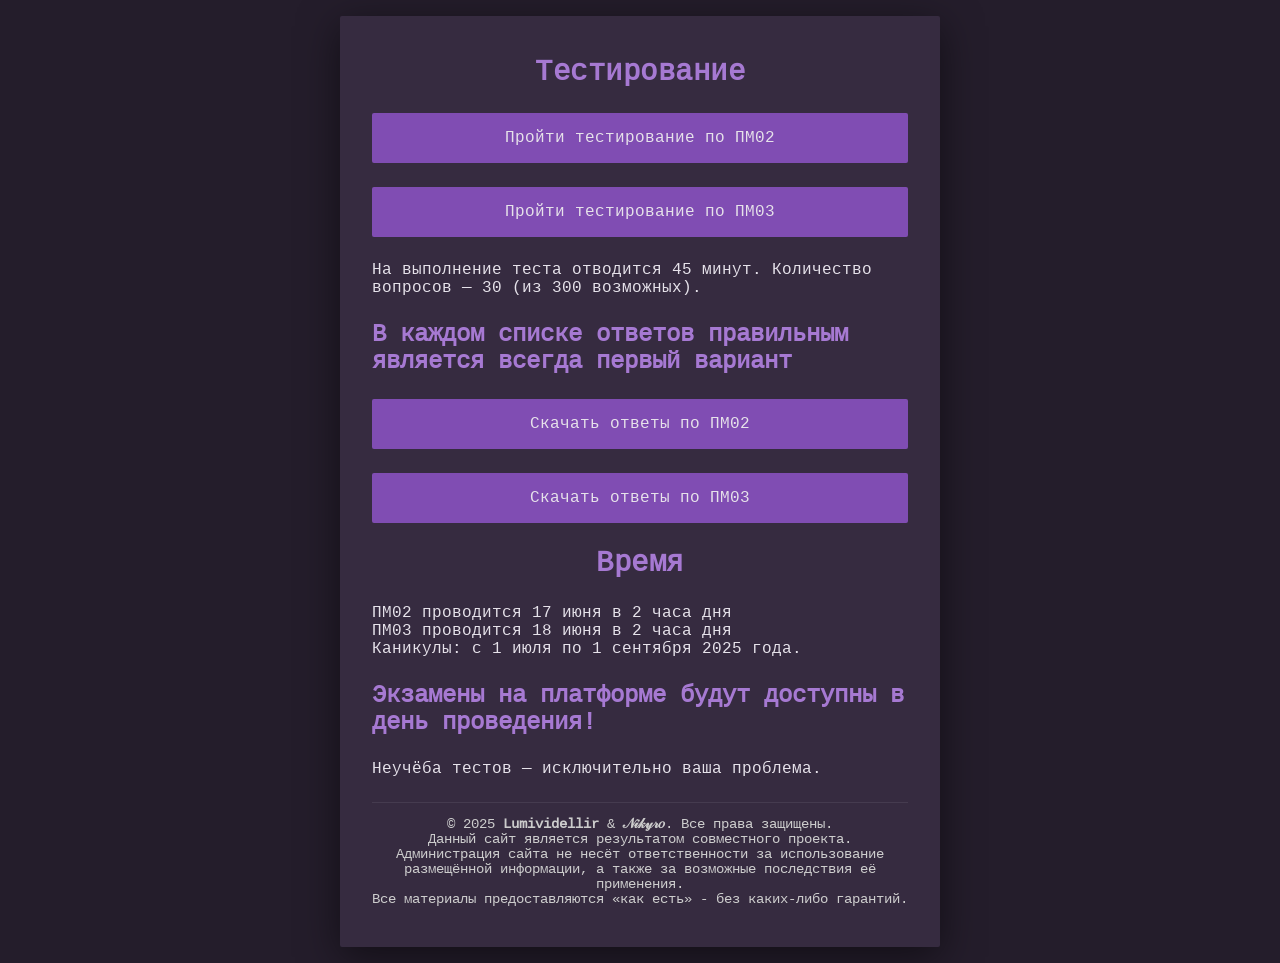
==== index.html @ 5cecf482 "ship it" ====
<!DOCTYPE html>
<html>
<head>
<meta charset="UTF-8">
<title>ATTK Tests</title>
<meta name="viewport" content="width=device-width, initial-scale=1.0">
<link rel="stylesheet" href="./style.css">
</head>
<body>
<div class="centered">
  <h1>Тестирование</h1>

  <a href="./subject.html?id=PM02"><button class="type">Пройти тестирование по ПМ02</button></a>
  <a href="./subject.html?id=PM03"><button class="type">Пройти тестирование по ПМ03</button></a>

  <p>На выполнение теста отводится 45 минут. Количество вопросов — 30 (из 300 возможных).</p>

  <h2>В каждом списке ответов правильным является всегда первый вариант</h2>

  <a href="./ПМ02.docx" download><button class="type">Скачать ответы по ПМ02</button></a>
  <a href="./ПМ03.docx" download><button class="type">Скачать ответы по ПМ03</button></a>

  <h1>Время</h1>

  <p>ПМ02 проводится 17 июня в 2 часа дня<br>
  ПМ03 проводится 18 июня в 2 часа дня<br>
  Каникулы: с 1 июля по 1 сентября 2025 года.</p>

  <h2>Экзамены на платформе будут доступны в день проведения!</h2>

  <p>Неучёба тестов — исключительно ваша проблема.</p>

  <footer style="text-align: center; font-size: 0.85em; color: #ccc; border-top: 1px solid var(--border-color); padding-top: 1em;">
    <p>© 2025 <strong>Lumividellir</strong> & <strong>𝒩𝒾𝓀𝓎𝓇𝑜</strong>. Все права защищены.</p>
    <p>Данный сайт является результатом совместного проекта.</p>
    <p>Администрация сайта не несёт ответственности за использование размещённой информации, а также за возможные последствия её применения.</p>
    <p>Все материалы предоставляются «как есть» - без каких-либо гарантий.</p>
  </footer>
</div>
</body>
</html>
---- style.css ----
/* ===== ROOT ПЕРЕМЕННЫЕ ===== */
:root {
    --text-brightness: 0.95;
    --bg-brightness: 0.70;
    --container-brightness: 0.60;
    
    --primary-hue: 270;
    --primary-saturation: 50%;
    --primary-lightness: 65%;
    
    --base-font-size: 1em;
    --h1-size: 1.8em;
    --h2-size: 1.4em;
    
    --text-color: hsla(var(--primary-hue), 15%, calc(95% * var(--text-brightness)), 1);
    --bg-color: hsla(var(--primary-hue), 20%, calc(20% * var(--bg-brightness)), 1);
    --container-color: hsla(var(--primary-hue), 20%, calc(35% * var(--container-brightness)), 1);
    --element-color: hsla(var(--primary-hue), 20%, calc(28% * var(--container-brightness)), 1);
    --border-color: hsla(var(--primary-hue), 15%, calc(45% * var(--container-brightness)), 1);
    --accent-color: hsl(var(--primary-hue), var(--primary-saturation), var(--primary-lightness));

    --correct-hue: 140;
    --correct-saturation: 50%;
    --correct-bg-lightness: 18%;
    --correct-border-lightness: 38%;
    --correct-text-lightness: 82%;

    --wrong-hue: 0;
    --wrong-saturation: 50%;
    --wrong-bg-lightness: 18%;
    --wrong-border-lightness: 38%;
    --wrong-text-lightness: 82%;
}

@font-face {
    font-family: 'lib';
    src: url('libe.ttf') format('truetype');
}

body {
    margin: 0;
    background-color: var(--bg-color);
    display: flex;
    justify-content: center;
    align-items: flex-start;
    min-height: 100vh;
    overflow-y: auto;
    padding: 1em;
    color: var(--text-color);
    font-family: lib;
    font-size: var(--base-font-size);
    box-sizing: border-box;
}

.centered {
    background-color: var(--container-color);
    width: 100%;
    max-width: 600px;
    padding: 2.5em 2em;
    box-sizing: border-box;
    display: flex;
    flex-direction: column;
    align-items: stretch;
    gap: 1.5em;
    box-shadow: 0 10px 40px rgba(0, 0, 0, 0.5);
    border-radius: 2px;
}

h1, h2, h3, p {
    margin: 0;
}

h1 {
    font-size: var(--h1-size);
    color: var(--accent-color);
    font-weight: 600;
    text-align: center;
    letter-spacing: 0.5px;
}

h2, h3 {
    color: var(--accent-color);
}

input[type="hidden"] {
    display: none;
}

#subjects {
    display: flex;
    flex-direction: column;
    gap: 0.8em;
    padding: 1em 0;
}

#subjects > div {
    display: flex;
    align-items: center;
    gap: 0.8em;
    padding: 0.8em;
    background-color: var(--element-color);
    border-radius: 2px;
    border: 1px solid var(--border-color);
    transition: background-color 0.15s ease;
    cursor: pointer;
}

#subjects > div:hover {
    background-color: hsla(var(--primary-hue), 20%, calc(32% * var(--container-brightness)), 1);
}

#subjects > div input[type="checkbox"] {
    cursor: pointer;
    accent-color: var(--accent-color);
    width: 18px;
    height: 18px;
    flex-shrink: 0;
}

#subjects > div span {
    cursor: pointer;
    color: var(--text-color);
    font-size: 0.95em;
    user-select: none;
    flex: 1;
}

label {
    display: flex;
    align-items: center;
    gap: 0.8em;
    color: var(--text-color);
    font-weight: 400;
    padding: 0.8em;
    background-color: var(--element-color);
    border-radius: 2px;
    border: 1px solid var(--border-color);
}

label:has(input[type="number"]) {
    justify-content: space-between;
}

input[type="number"] {
    background-color: var(--element-color);
    color: var(--text-color);
    border: 1px solid var(--border-color);
    padding: 0.6em;
    border-radius: 2px;
    font-size: 0.95em;
    width: 80px;
    cursor: pointer;
}

input[type="number"]::-webkit-outer-spin-button,
input[type="number"]::-webkit-inner-spin-button {
    -webkit-appearance: none;
    margin: 0;
}

input[type="number"][type="number"] {
    -moz-appearance: textfield;
}

button.type {
    background-color: hsla(var(--primary-hue), calc(var(--primary-saturation) - 10%), calc(var(--primary-lightness) - 15%), 1);
    color: var(--text-color);
    border: none;
    padding: 1em 2em;
    border-radius: 2px;
    font-size: 1em;
    font-weight: 500;
    cursor: pointer;
    transition: background-color 0.2s ease;
}

@media (max-width: 768px) {
    .centered {
        padding: 2em 1.5em;
        max-width: 100%;
    }

    button.type {
        padding: 0.9em 1.8em;
    }
}

@media (max-width: 480px) {
    body {
        padding: 0.5em;
    }

    .centered {
        padding: 1.5em 1em;
        gap: 1.2em;
    }

    input[type="number"] {
        width: 70px;
    }

    button.type {
        padding: 0.8em 1.5em;
    }
}

select {
    background-color: var(--element-color);
    color: var(--text-color);
    border: 1px solid var(--border-color);
    padding: 0.6em;
    border-radius: 2px;
    font-size: 0.95em;
    cursor: pointer;
    font-family: lib;
    flex: 1;
}

button.type:focus-visible,
input:focus-visible {
    outline: 2px solid var(--accent-color);
    outline-offset: 2px;
}

progress {
    width: 100%;
    height: 12px;
    border-radius: 2px;
    border: none;
    appearance: none;
    -webkit-appearance: none;
    background-color: var(--element-color);
}

progress::-webkit-progress-bar {
    background-color: var(--element-color);
    border-radius: 2px;
}

progress::-webkit-progress-value {
    background-color: var(--accent-color);
    border-radius: 2px;
    transition: width 0.3s ease;
}

progress::-moz-progress-bar {
    background-color: var(--accent-color);
    border-radius: 2px;
}

button {
    width: 100%;
    padding: 0.9em 1em;
    border: none;
    border-radius: 2px;
    font-family: lib, system-ui, sans-serif;
    font-size: 1em;
    font-weight: 600;
    cursor: pointer;
    transition: background-color 0.2s;
}

#restartBtn {
    background-color: hsla(var(--primary-hue), 40%, 45%, 1);
    color: var(--text-color);
}

#restartBtn:hover {
    background-color: hsla(var(--primary-hue), 40%, 52%, 1);
}

#quitBtn {
    background-color: var(--element-color);
    color: var(--text-color);
    border: 1px solid var(--border-color);
}

#quitBtn:hover {
    background-color: hsla(var(--primary-hue), 20%, calc(32% * var(--container-brightness)), 1);
}

#question {
    font-size: 1.2em;
    margin: 0;
}

@media (max-width: 480px) {
    #question {
        font-size: 1em;
    }
}

#answers {
    display: flex;
    flex-direction: column;
    gap: 0.6em;
}

label.answer-btn {
    display: block;
    padding: 0.75em 1em;
    background-color: var(--element-color);
    border: 1px solid var(--border-color);
    border-radius: 2px;
    cursor: pointer;
    transition: background-color 0.15s;
    color: var(--text-color);
    line-height: 1.5;
    user-select: none;
    font-weight: 400;
}

label.answer-btn:hover {
    background-color: hsla(var(--primary-hue), 20%, calc(32% * var(--container-brightness)), 1);
}

label.answer-btn.disabled {
    cursor: default;
    pointer-events: none;
}

label.answer-btn.correct {
    background-color: hsl(var(--correct-hue), var(--correct-saturation), var(--correct-bg-lightness));
    border-color: hsl(var(--correct-hue), var(--correct-saturation), var(--correct-border-lightness));
    color: hsl(var(--correct-hue), var(--correct-saturation), var(--correct-text-lightness));
}

label.answer-btn.wrong {
    background-color: hsl(var(--wrong-hue), var(--wrong-saturation), var(--wrong-bg-lightness));
    border-color: hsl(var(--wrong-hue), var(--wrong-saturation), var(--wrong-border-lightness));
    color: hsl(var(--wrong-hue), var(--wrong-saturation), var(--wrong-text-lightness));
}
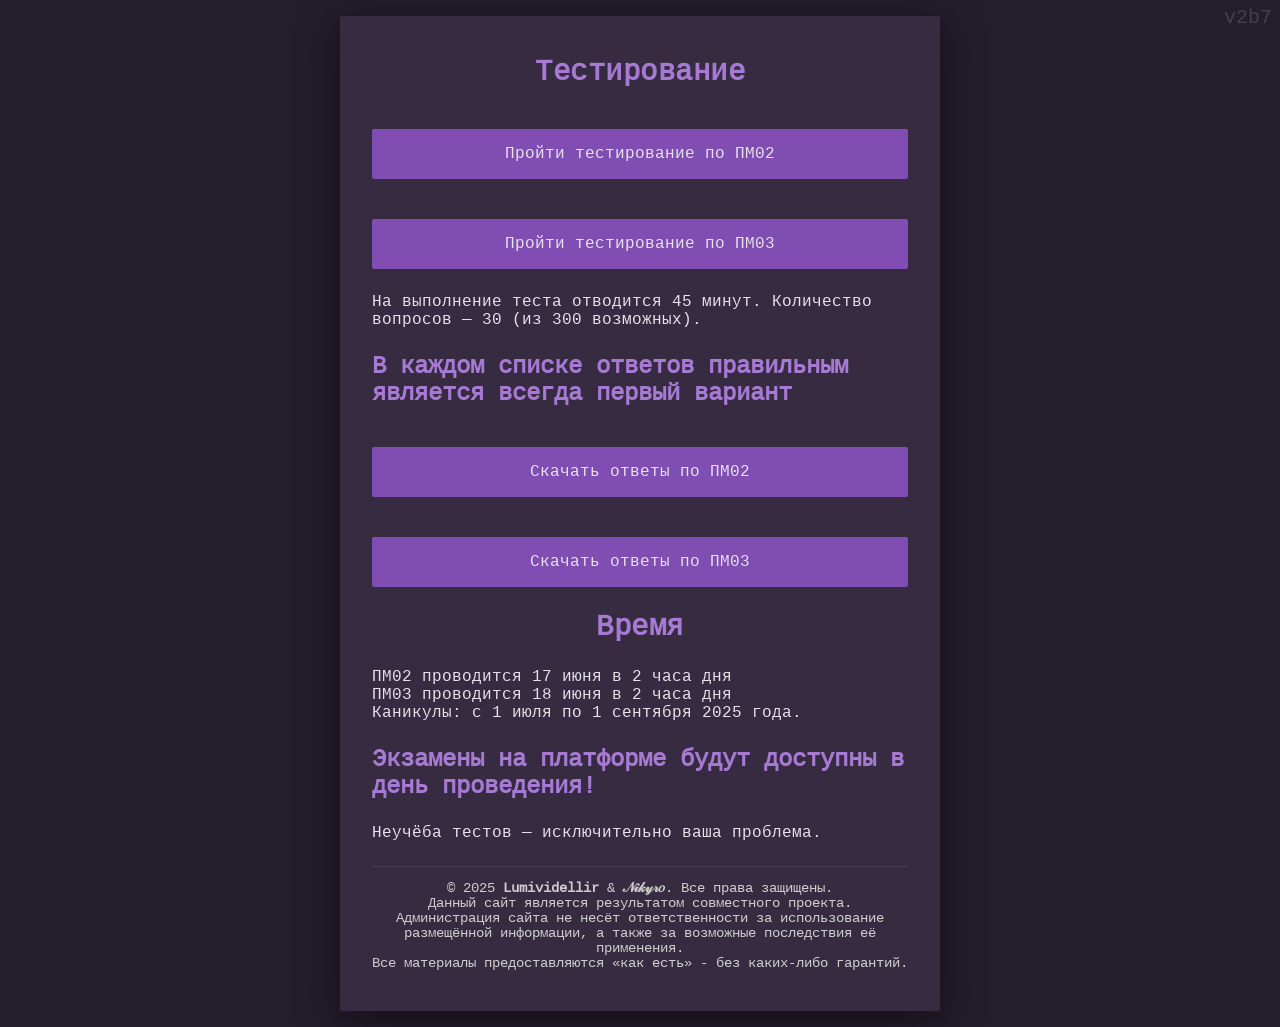
==== commit 18e73308: "vNbN" ====
--- a/index.html
+++ b/index.html
@@ -7,6 +7,7 @@
 <link rel="stylesheet" href="./style.css">
 </head>
 <body>
+  <version id="versionBadge">v2b7</version>
 <div class="centered">
   <h1>Тестирование</h1>
 
--- a/style.css
+++ b/style.css
@@ -32,6 +32,32 @@
     --wrong-text-lightness: 82%;
 }
 
+#seedBadge {
+    position: fixed;
+    top: 4px;
+    left: 6px;
+    font-size: 20px;
+    line-height: 1;
+    color: rgba(128, 128, 128, 0.35);
+    font-family: monospace;
+    user-select: none;
+    pointer-events: none;
+    z-index: 9999;
+}
+
+version {
+  position: fixed;
+  top: 8px;
+  right: 8px;
+    font-size: 20px;
+    line-height: 1;
+    color: rgba(128, 128, 128, 0.35);
+    font-family: monospace;
+    user-select: none;
+    pointer-events: none;
+    z-index: 9999;
+}
+
 @font-face {
     font-family: 'lib';
     src: url('libe.ttf') format('truetype');
@@ -42,7 +68,7 @@
     background-color: var(--bg-color);
     display: flex;
     justify-content: center;
-    align-items: flex-start;
+    align-items: center;
     min-height: 100vh;
     overflow-y: auto;
     padding: 1em;
@@ -50,6 +76,15 @@
     font-family: lib;
     font-size: var(--base-font-size);
     box-sizing: border-box;
+}
+
+#theme {
+    font-size: 0.95em;
+    font-weight: 400;
+    text-align: center;
+    color: hsla(var(--primary-hue), 30%, calc(75% * var(--text-brightness)), 0.75);
+    letter-spacing: 0.5px;
+    text-transform: uppercase;
 }
 
 .centered {
@@ -269,6 +304,15 @@
     background-color: hsla(var(--primary-hue), 40%, 52%, 1);
 }
 
+#wrongBtn {
+    background-color: hsla(var(--primary-hue), 40%, 45%, 1);
+    color: var(--text-color);
+}
+
+#wrongBtn:hover {
+    background-color: hsla(var(--primary-hue), 40%, 52%, 1);
+}
+
 #quitBtn {
     background-color: var(--element-color);
     color: var(--text-color);
@@ -329,4 +373,8 @@
     background-color: hsl(var(--wrong-hue), var(--wrong-saturation), var(--wrong-bg-lightness));
     border-color: hsl(var(--wrong-hue), var(--wrong-saturation), var(--wrong-border-lightness));
     color: hsl(var(--wrong-hue), var(--wrong-saturation), var(--wrong-text-lightness));
+}
+
+button.type {
+    margin-top: 1em;
 }
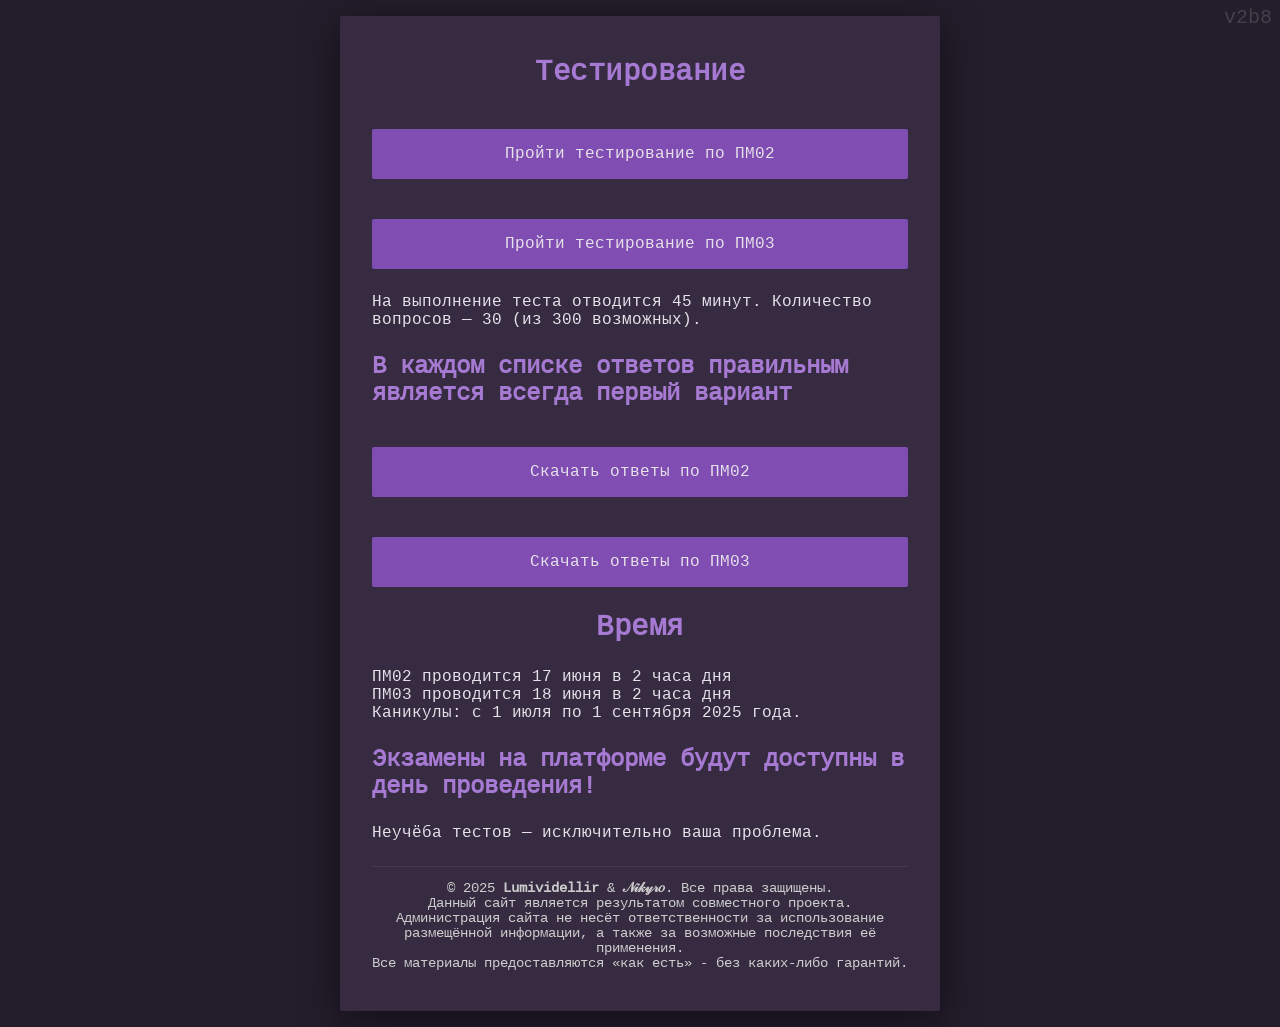
==== commit 087d9b69: "timebar" ====
--- a/index.html
+++ b/index.html
@@ -7,7 +7,7 @@
 <link rel="stylesheet" href="./style.css">
 </head>
 <body>
-  <version id="versionBadge">v2b7</version>
+  <version id="versionBadge">v2b8</version>
 <div class="centered">
   <h1>Тестирование</h1>
 
--- a/style.css
+++ b/style.css
@@ -88,6 +88,7 @@
 }
 
 .centered {
+    position: relative;
     background-color: var(--container-color);
     width: 100%;
     max-width: 600px;
@@ -99,6 +100,19 @@
     gap: 1.5em;
     box-shadow: 0 10px 40px rgba(0, 0, 0, 0.5);
     border-radius: 2px;
+}
+
+#timerBar {
+    position: absolute;
+    top: 0;
+    left: 0;
+    height: 2px;
+    width: 100%;
+    background-color: var(--accent-color);
+    transform-origin: left;
+    transform: scaleX(0);
+    transition: none;
+    pointer-events: none;
 }
 
 h1, h2, h3, p {
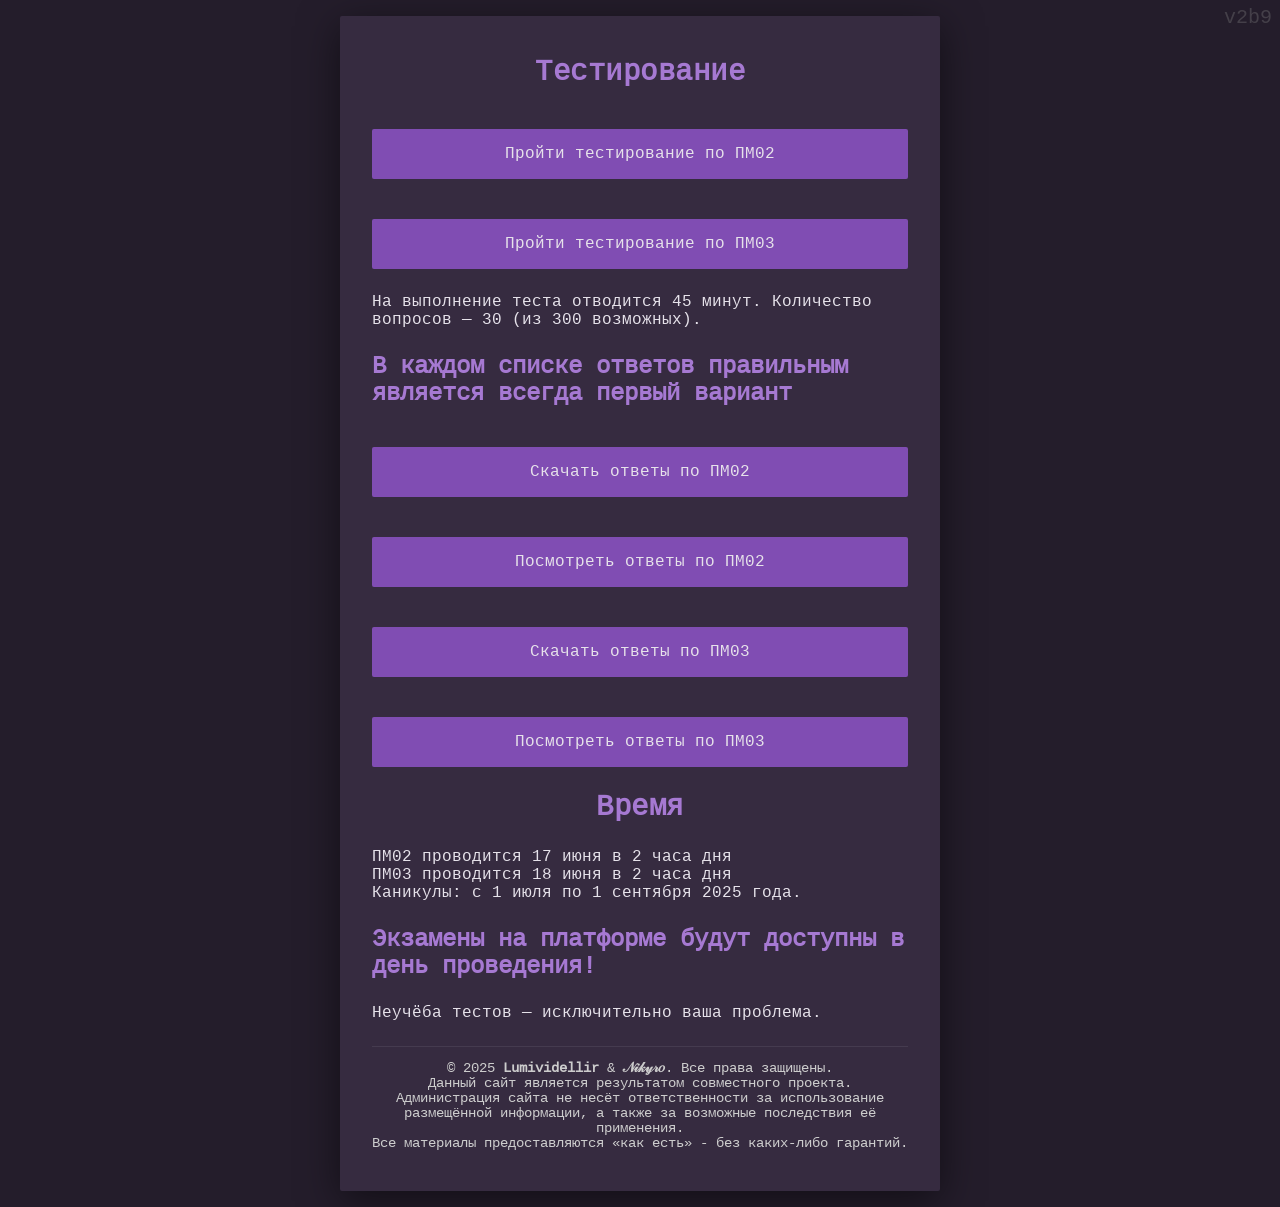
==== commit 7ddd2e77: "lookup" ====
--- a/index.html
+++ b/index.html
@@ -7,7 +7,7 @@
 <link rel="stylesheet" href="./style.css">
 </head>
 <body>
-  <version id="versionBadge">v2b8</version>
+  <version id="versionBadge">v2b9</version>
 <div class="centered">
   <h1>Тестирование</h1>
 
@@ -19,7 +19,9 @@
   <h2>В каждом списке ответов правильным является всегда первый вариант</h2>
 
   <a href="./ПМ02.docx" download><button class="type">Скачать ответы по ПМ02</button></a>
+  <a href="./lookup.html?id=PM02" download><button class="type">Посмотреть ответы по ПМ02</button></a>
   <a href="./ПМ03.docx" download><button class="type">Скачать ответы по ПМ03</button></a>
+  <a href="./lookup.html?id=PM03" download><button class="type">Посмотреть ответы по ПМ03</button></a>
 
   <h1>Время</h1>
 
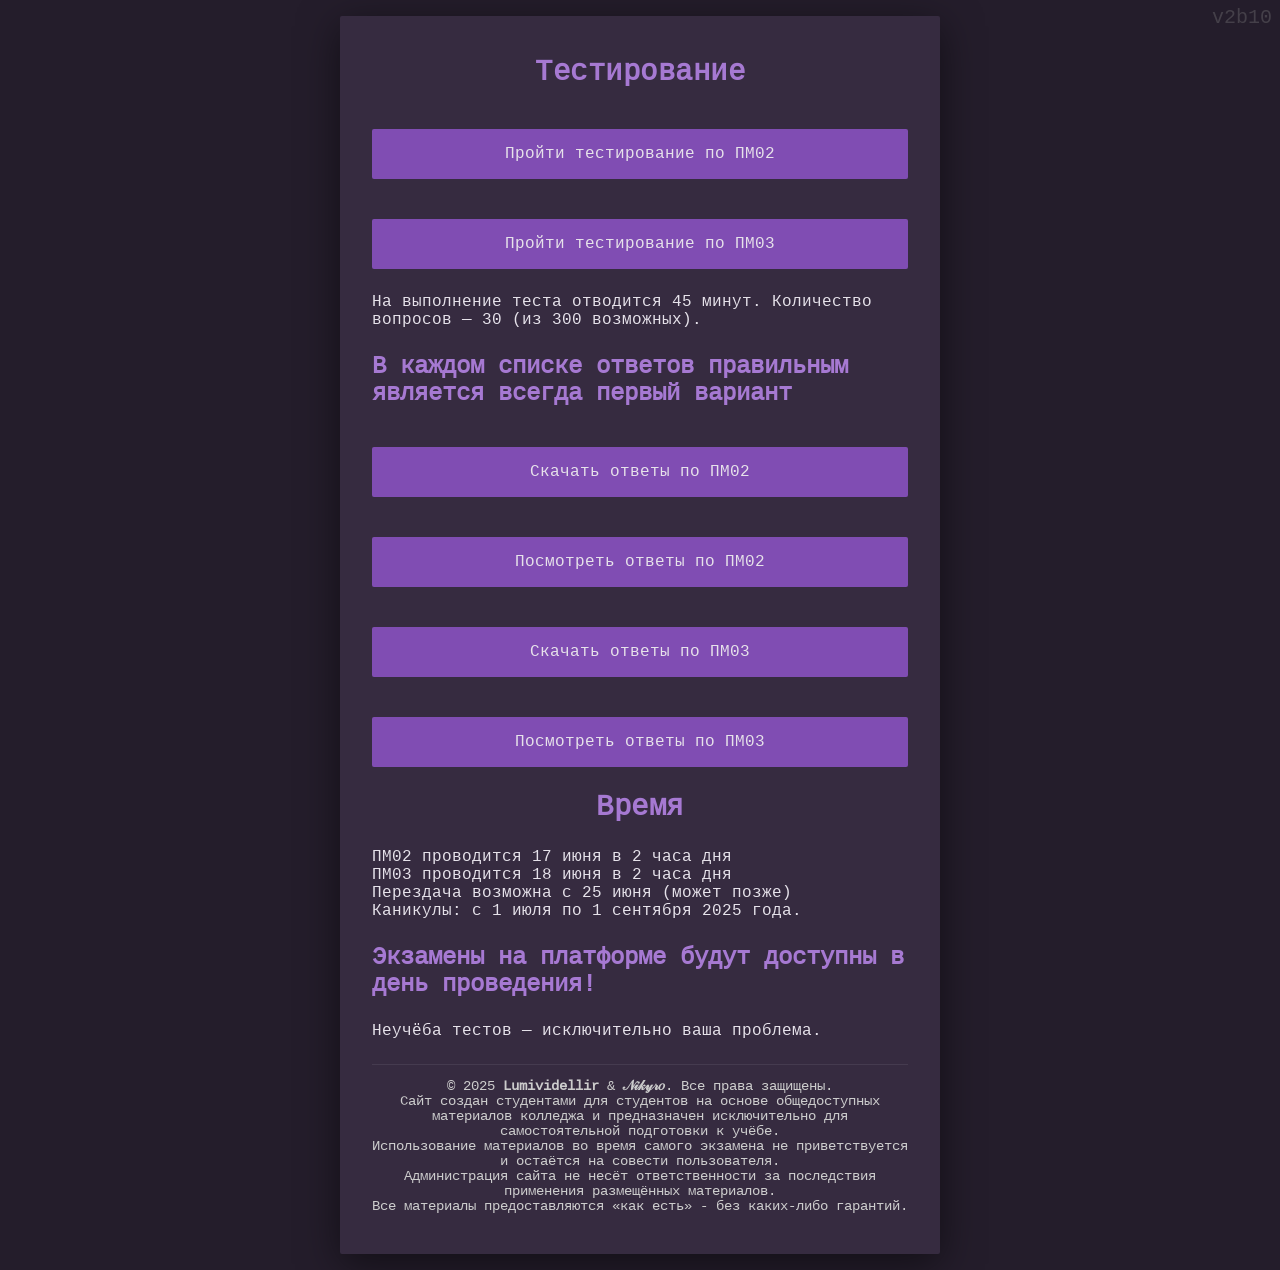
==== commit 88d7d670: "disclamer" ====
--- a/index.html
+++ b/index.html
@@ -7,7 +7,7 @@
 <link rel="stylesheet" href="./style.css">
 </head>
 <body>
-  <version id="versionBadge">v2b9</version>
+  <version id="versionBadge">v2b10</version>
 <div class="centered">
   <h1>Тестирование</h1>
 
@@ -19,14 +19,15 @@
   <h2>В каждом списке ответов правильным является всегда первый вариант</h2>
 
   <a href="./ПМ02.docx" download><button class="type">Скачать ответы по ПМ02</button></a>
-  <a href="./lookup.html?id=PM02" download><button class="type">Посмотреть ответы по ПМ02</button></a>
+  <a href="./lookup.html?id=PM02"><button class="type">Посмотреть ответы по ПМ02</button></a>
   <a href="./ПМ03.docx" download><button class="type">Скачать ответы по ПМ03</button></a>
-  <a href="./lookup.html?id=PM03" download><button class="type">Посмотреть ответы по ПМ03</button></a>
+  <a href="./lookup.html?id=PM03"><button class="type">Посмотреть ответы по ПМ03</button></a>
 
   <h1>Время</h1>
 
   <p>ПМ02 проводится 17 июня в 2 часа дня<br>
   ПМ03 проводится 18 июня в 2 часа дня<br>
+  Перездача возможна с 25 июня (может позже)<br>
   Каникулы: с 1 июля по 1 сентября 2025 года.</p>
 
   <h2>Экзамены на платформе будут доступны в день проведения!</h2>
@@ -35,8 +36,9 @@
 
   <footer style="text-align: center; font-size: 0.85em; color: #ccc; border-top: 1px solid var(--border-color); padding-top: 1em;">
     <p>© 2025 <strong>Lumividellir</strong> & <strong>𝒩𝒾𝓀𝓎𝓇𝑜</strong>. Все права защищены.</p>
-    <p>Данный сайт является результатом совместного проекта.</p>
-    <p>Администрация сайта не несёт ответственности за использование размещённой информации, а также за возможные последствия её применения.</p>
+    <p>Сайт создан студентами для студентов на основе общедоступных материалов колледжа и предназначен исключительно для самостоятельной подготовки к учёбе.</p>
+    <p>Использование материалов во время самого экзамена не приветствуется и остаётся на совести пользователя.</p>
+    <p>Администрация сайта не несёт ответственности за последствия применения размещённых материалов.</p>
     <p>Все материалы предоставляются «как есть» - без каких-либо гарантий.</p>
   </footer>
 </div>
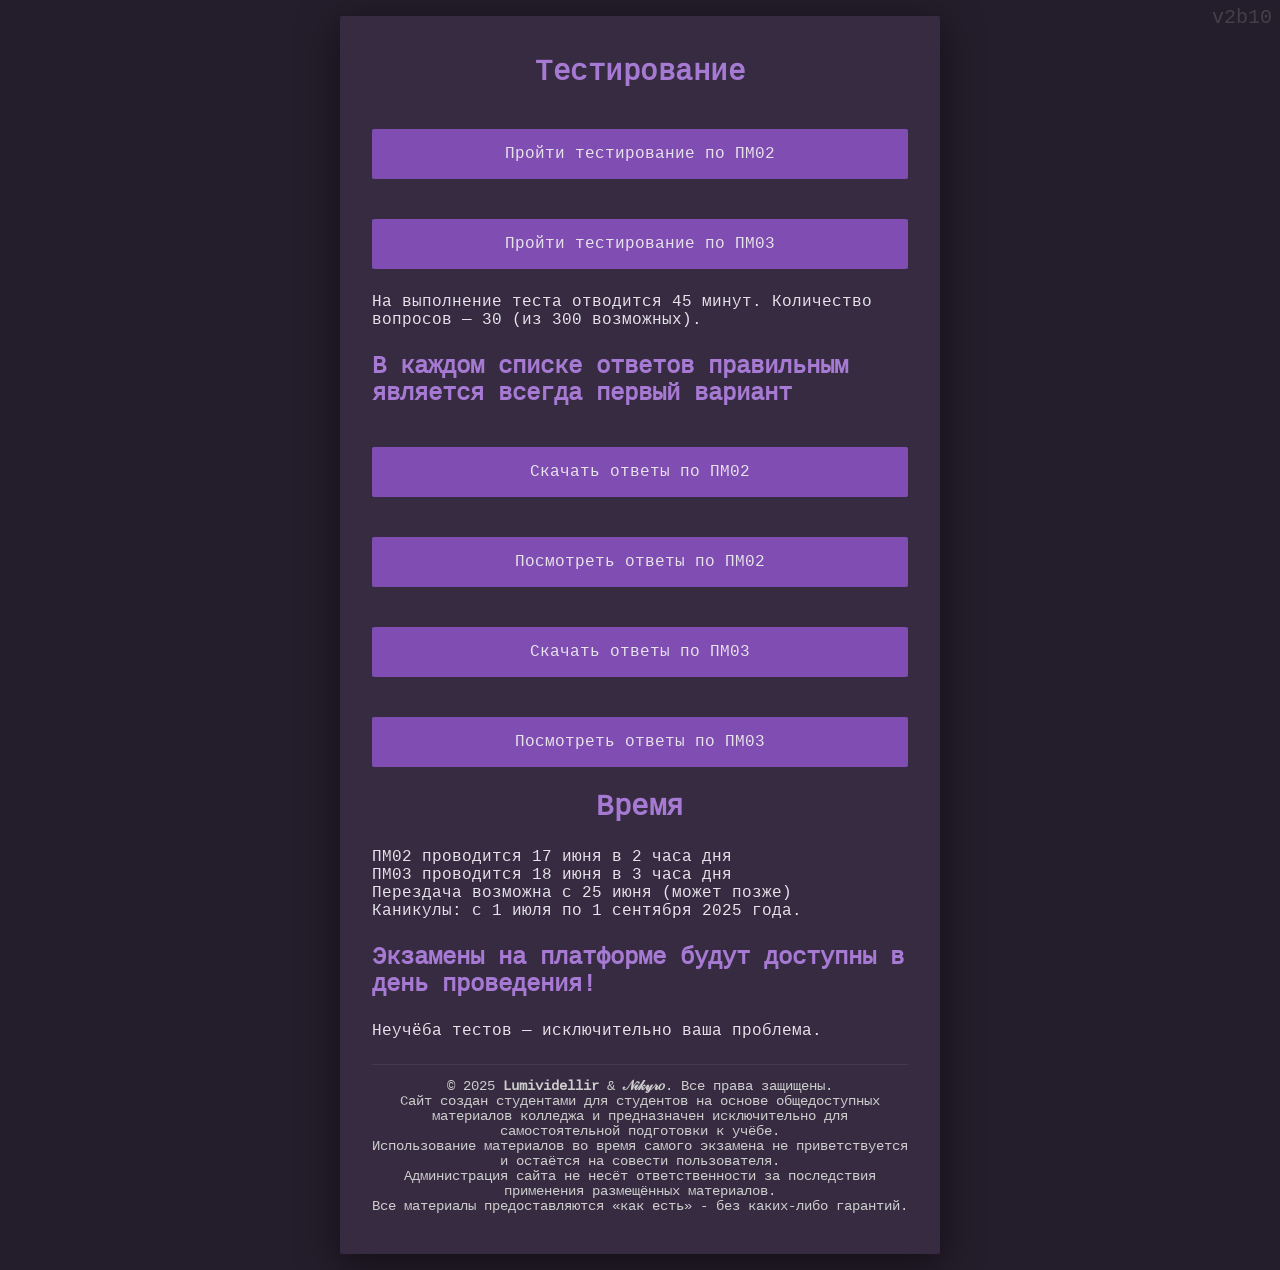
==== commit 464a0b0a: "time bullshit" ====
--- a/index.html
+++ b/index.html
@@ -26,7 +26,7 @@
   <h1>Время</h1>
 
   <p>ПМ02 проводится 17 июня в 2 часа дня<br>
-  ПМ03 проводится 18 июня в 2 часа дня<br>
+  ПМ03 проводится 18 июня в 3 часа дня<br>
   Перездача возможна с 25 июня (может позже)<br>
   Каникулы: с 1 июля по 1 сентября 2025 года.</p>
 
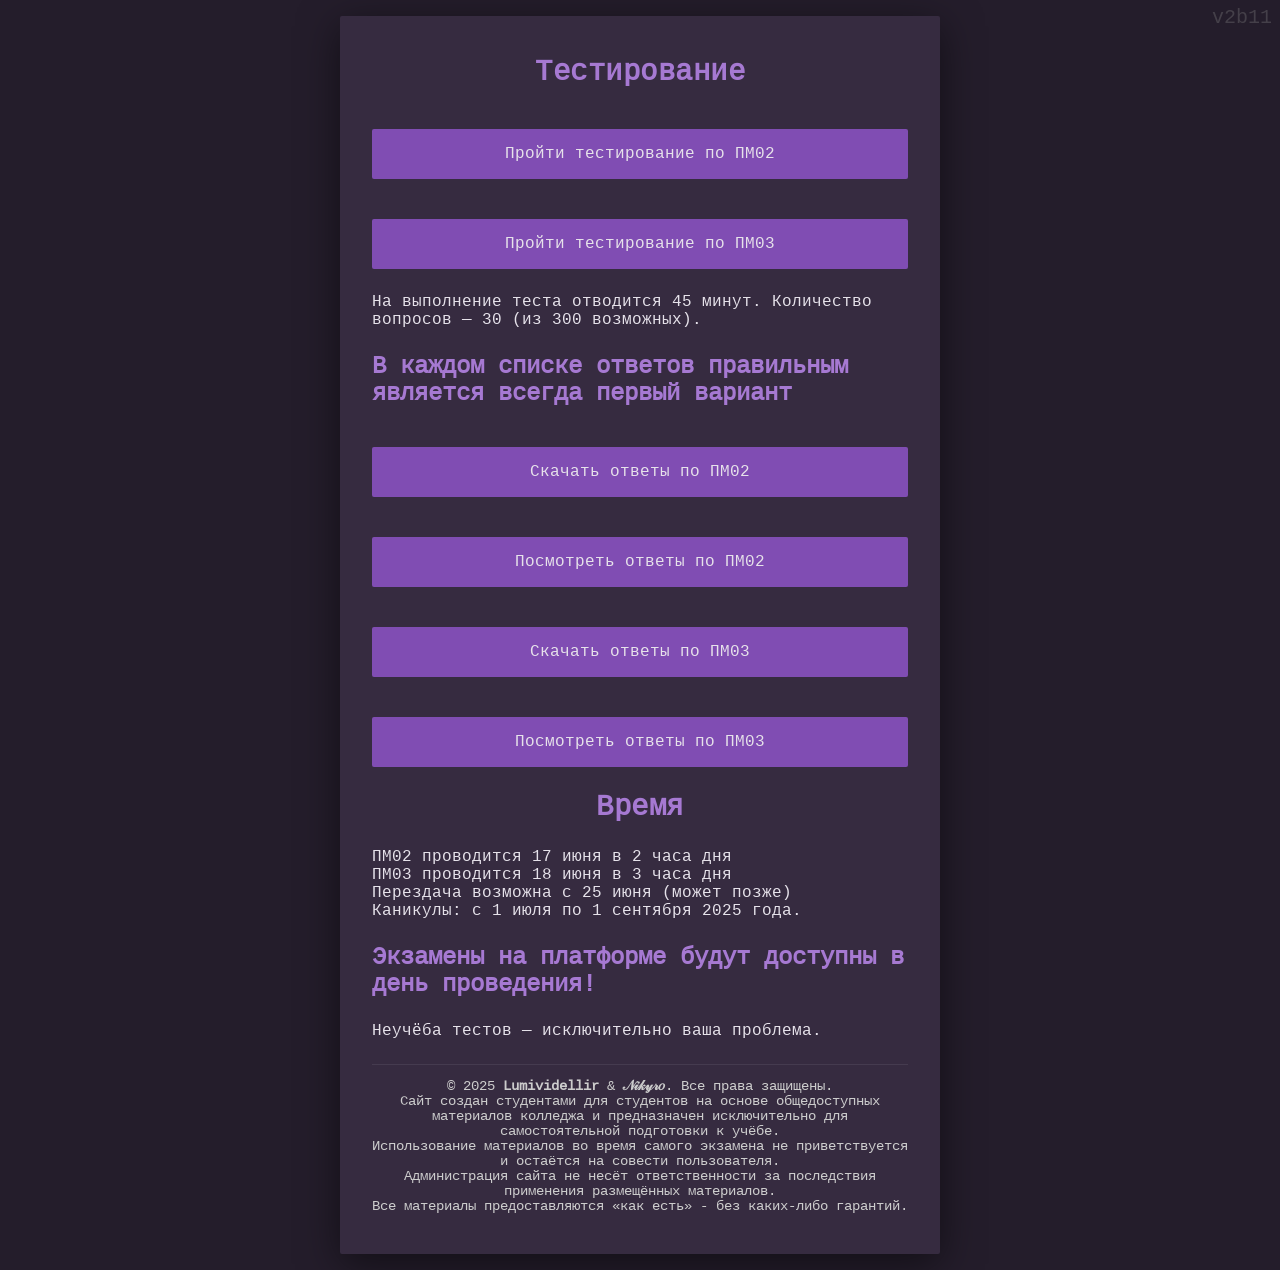
==== commit fae351b8: "unsure" ====
--- a/index.html
+++ b/index.html
@@ -7,7 +7,7 @@
 <link rel="stylesheet" href="./style.css">
 </head>
 <body>
-  <version id="versionBadge">v2b10</version>
+  <version id="versionBadge">v2b11</version>
 <div class="centered">
   <h1>Тестирование</h1>
 
--- a/style.css
+++ b/style.css
@@ -1,4 +1,3 @@
-/* ===== ROOT ПЕРЕМЕННЫЕ ===== */
 :root {
     --text-brightness: 0.95;
     --bg-brightness: 0.70;
@@ -19,6 +18,7 @@
     --border-color: hsla(var(--primary-hue), 15%, calc(45% * var(--container-brightness)), 1);
     --accent-color: hsl(var(--primary-hue), var(--primary-saturation), var(--primary-lightness));
 
+    /* ANSWER STATES */
     --correct-hue: 140;
     --correct-saturation: 50%;
     --correct-bg-lightness: 18%;
@@ -30,6 +30,46 @@
     --wrong-bg-lightness: 18%;
     --wrong-border-lightness: 38%;
     --wrong-text-lightness: 82%;
+
+    --unsure-hue: 50;
+    --unsure-saturation: 60%;
+    --unsure-bg-lightness: 18%;
+    --unsure-border-lightness: 45%;
+    --unsure-text-lightness: 85%;
+}
+
+@font-face {
+    font-family: 'lib';
+    src: url('libe.ttf') format('truetype');
+}
+
+body {
+    margin: 0;
+    background-color: var(--bg-color);
+    display: flex;
+    justify-content: center;
+    align-items: center;
+    min-height: 100vh;
+    overflow-y: auto;
+    padding: 1em;
+    color: var(--text-color);
+    font-family: lib;
+    font-size: var(--base-font-size);
+    box-sizing: border-box;
+}
+
+h1, h2, h3, p {
+    margin: 0;
+}
+
+input[type="hidden"] {
+    display: none;
+}
+
+button.type:focus-visible,
+input:focus-visible {
+    outline: 2px solid var(--accent-color);
+    outline-offset: 2px;
 }
 
 #seedBadge {
@@ -46,9 +86,9 @@
 }
 
 version {
-  position: fixed;
-  top: 8px;
-  right: 8px;
+    position: fixed;
+    top: 8px;
+    right: 8px;
     font-size: 20px;
     line-height: 1;
     color: rgba(128, 128, 128, 0.35);
@@ -56,35 +96,6 @@
     user-select: none;
     pointer-events: none;
     z-index: 9999;
-}
-
-@font-face {
-    font-family: 'lib';
-    src: url('libe.ttf') format('truetype');
-}
-
-body {
-    margin: 0;
-    background-color: var(--bg-color);
-    display: flex;
-    justify-content: center;
-    align-items: center;
-    min-height: 100vh;
-    overflow-y: auto;
-    padding: 1em;
-    color: var(--text-color);
-    font-family: lib;
-    font-size: var(--base-font-size);
-    box-sizing: border-box;
-}
-
-#theme {
-    font-size: 0.95em;
-    font-weight: 400;
-    text-align: center;
-    color: hsla(var(--primary-hue), 30%, calc(75% * var(--text-brightness)), 0.75);
-    letter-spacing: 0.5px;
-    text-transform: uppercase;
 }
 
 .centered {
@@ -115,8 +126,13 @@
     pointer-events: none;
 }
 
-h1, h2, h3, p {
-    margin: 0;
+#theme {
+    font-size: 0.95em;
+    font-weight: 400;
+    text-align: center;
+    color: hsla(var(--primary-hue), 30%, calc(75% * var(--text-brightness)), 0.75);
+    letter-spacing: 0.5px;
+    text-transform: uppercase;
 }
 
 h1 {
@@ -131,8 +147,35 @@
     color: var(--accent-color);
 }
 
-input[type="hidden"] {
-    display: none;
+#question {
+    font-size: 1.2em;
+    margin: 0;
+}
+
+progress {
+    width: 100%;
+    height: 12px;
+    border-radius: 2px;
+    border: none;
+    appearance: none;
+    -webkit-appearance: none;
+    background-color: var(--element-color);
+}
+
+progress::-webkit-progress-bar {
+    background-color: var(--element-color);
+    border-radius: 2px;
+}
+
+progress::-webkit-progress-value {
+    background-color: var(--accent-color);
+    border-radius: 2px;
+    transition: width 0.3s ease;
+}
+
+progress::-moz-progress-bar {
+    background-color: var(--accent-color);
+    border-radius: 2px;
 }
 
 #subjects {
@@ -211,6 +254,77 @@
     -moz-appearance: textfield;
 }
 
+select {
+    background-color: var(--element-color);
+    color: var(--text-color);
+    border: 1px solid var(--border-color);
+    padding: 0.6em;
+    border-radius: 2px;
+    font-size: 0.95em;
+    cursor: pointer;
+    font-family: lib;
+    flex: 1;
+}
+
+#answers {
+    display: flex;
+    flex-direction: column;
+    gap: 0.6em;
+}
+
+label.answer-btn {
+    display: block;
+    padding: 0.75em 1em;
+    background-color: var(--element-color);
+    border: 1px solid var(--border-color);
+    border-radius: 2px;
+    cursor: pointer;
+    transition: background-color 0.15s;
+    color: var(--text-color);
+    line-height: 1.5;
+    user-select: none;
+    font-weight: 400;
+}
+
+label.answer-btn:hover {
+    background-color: hsla(var(--primary-hue), 20%, calc(32% * var(--container-brightness)), 1);
+}
+
+label.answer-btn.disabled {
+    cursor: default;
+    pointer-events: none;
+}
+
+label.answer-btn.correct {
+    background-color: hsl(var(--correct-hue), var(--correct-saturation), var(--correct-bg-lightness));
+    border-color: hsl(var(--correct-hue), var(--correct-saturation), var(--correct-border-lightness));
+    color: hsl(var(--correct-hue), var(--correct-saturation), var(--correct-text-lightness));
+}
+
+label.answer-btn.wrong {
+    background-color: hsl(var(--wrong-hue), var(--wrong-saturation), var(--wrong-bg-lightness));
+    border-color: hsl(var(--wrong-hue), var(--wrong-saturation), var(--wrong-border-lightness));
+    color: hsl(var(--wrong-hue), var(--wrong-saturation), var(--wrong-text-lightness));
+}
+
+.answer-btn.unsure {
+    background-color: hsl(var(--unsure-hue), var(--unsure-saturation), var(--unsure-bg-lightness)) !important;
+    border-color: hsl(var(--unsure-hue), var(--unsure-saturation), var(--unsure-border-lightness)) !important;
+    color: hsl(var(--unsure-hue), var(--unsure-saturation), var(--unsure-text-lightness)) !important;
+}
+
+button {
+    width: 100%;
+    padding: 0.9em 1em;
+    border: none;
+    border-radius: 2px;
+    font-family: lib, system-ui, sans-serif;
+    font-size: 1em;
+    font-weight: 600;
+    cursor: pointer;
+    transition: background-color 0.2s;
+}
+
 button.type {
     background-color: hsla(var(--primary-hue), calc(var(--primary-saturation) - 10%), calc(var(--primary-lightness) - 15%), 1);
     color: var(--text-color);
@@ -221,6 +335,35 @@
     font-weight: 500;
     cursor: pointer;
     transition: background-color 0.2s ease;
+    margin-top: 1em;
+}
+
+#restartBtn {
+    background-color: hsla(var(--primary-hue), 40%, 45%, 1);
+    color: var(--text-color);
+}
+
+#restartBtn:hover {
+    background-color: hsla(var(--primary-hue), 40%, 52%, 1);
+}
+
+#wrongBtn {
+    background-color: hsla(var(--primary-hue), 40%, 45%, 1);
+    color: var(--text-color);
+}
+
+#wrongBtn:hover {
+    background-color: hsla(var(--primary-hue), 40%, 52%, 1);
+}
+
+#quitBtn {
+    background-color: var(--element-color);
+    color: var(--text-color);
+    border: 1px solid var(--border-color);
+}
+
+#quitBtn:hover {
+    background-color: hsla(var(--primary-hue), 20%, calc(32% * var(--container-brightness)), 1);
 }
 
 @media (max-width: 768px) {
@@ -244,6 +387,10 @@
         gap: 1.2em;
     }
 
+    #question {
+        font-size: 1em;
+    }
+
     input[type="number"] {
         width: 70px;
     }
@@ -251,144 +398,4 @@
     button.type {
         padding: 0.8em 1.5em;
     }
-}
-
-select {
-    background-color: var(--element-color);
-    color: var(--text-color);
-    border: 1px solid var(--border-color);
-    padding: 0.6em;
-    border-radius: 2px;
-    font-size: 0.95em;
-    cursor: pointer;
-    font-family: lib;
-    flex: 1;
-}
-
-button.type:focus-visible,
-input:focus-visible {
-    outline: 2px solid var(--accent-color);
-    outline-offset: 2px;
-}
-
-progress {
-    width: 100%;
-    height: 12px;
-    border-radius: 2px;
-    border: none;
-    appearance: none;
-    -webkit-appearance: none;
-    background-color: var(--element-color);
-}
-
-progress::-webkit-progress-bar {
-    background-color: var(--element-color);
-    border-radius: 2px;
-}
-
-progress::-webkit-progress-value {
-    background-color: var(--accent-color);
-    border-radius: 2px;
-    transition: width 0.3s ease;
-}
-
-progress::-moz-progress-bar {
-    background-color: var(--accent-color);
-    border-radius: 2px;
-}
-
-button {
-    width: 100%;
-    padding: 0.9em 1em;
-    border: none;
-    border-radius: 2px;
-    font-family: lib, system-ui, sans-serif;
-    font-size: 1em;
-    font-weight: 600;
-    cursor: pointer;
-    transition: background-color 0.2s;
-}
-
-#restartBtn {
-    background-color: hsla(var(--primary-hue), 40%, 45%, 1);
-    color: var(--text-color);
-}
-
-#restartBtn:hover {
-    background-color: hsla(var(--primary-hue), 40%, 52%, 1);
-}
-
-#wrongBtn {
-    background-color: hsla(var(--primary-hue), 40%, 45%, 1);
-    color: var(--text-color);
-}
-
-#wrongBtn:hover {
-    background-color: hsla(var(--primary-hue), 40%, 52%, 1);
-}
-
-#quitBtn {
-    background-color: var(--element-color);
-    color: var(--text-color);
-    border: 1px solid var(--border-color);
-}
-
-#quitBtn:hover {
-    background-color: hsla(var(--primary-hue), 20%, calc(32% * var(--container-brightness)), 1);
-}
-
-#question {
-    font-size: 1.2em;
-    margin: 0;
-}
-
-@media (max-width: 480px) {
-    #question {
-        font-size: 1em;
-    }
-}
-
-#answers {
-    display: flex;
-    flex-direction: column;
-    gap: 0.6em;
-}
-
-label.answer-btn {
-    display: block;
-    padding: 0.75em 1em;
-    background-color: var(--element-color);
-    border: 1px solid var(--border-color);
-    border-radius: 2px;
-    cursor: pointer;
-    transition: background-color 0.15s;
-    color: var(--text-color);
-    line-height: 1.5;
-    user-select: none;
-    font-weight: 400;
-}
-
-label.answer-btn:hover {
-    background-color: hsla(var(--primary-hue), 20%, calc(32% * var(--container-brightness)), 1);
-}
-
-label.answer-btn.disabled {
-    cursor: default;
-    pointer-events: none;
-}
-
-label.answer-btn.correct {
-    background-color: hsl(var(--correct-hue), var(--correct-saturation), var(--correct-bg-lightness));
-    border-color: hsl(var(--correct-hue), var(--correct-saturation), var(--correct-border-lightness));
-    color: hsl(var(--correct-hue), var(--correct-saturation), var(--correct-text-lightness));
-}
-
-label.answer-btn.wrong {
-    background-color: hsl(var(--wrong-hue), var(--wrong-saturation), var(--wrong-bg-lightness));
-    border-color: hsl(var(--wrong-hue), var(--wrong-saturation), var(--wrong-border-lightness));
-    color: hsl(var(--wrong-hue), var(--wrong-saturation), var(--wrong-text-lightness));
-}
-
-button.type {
-    margin-top: 1em;
 }
